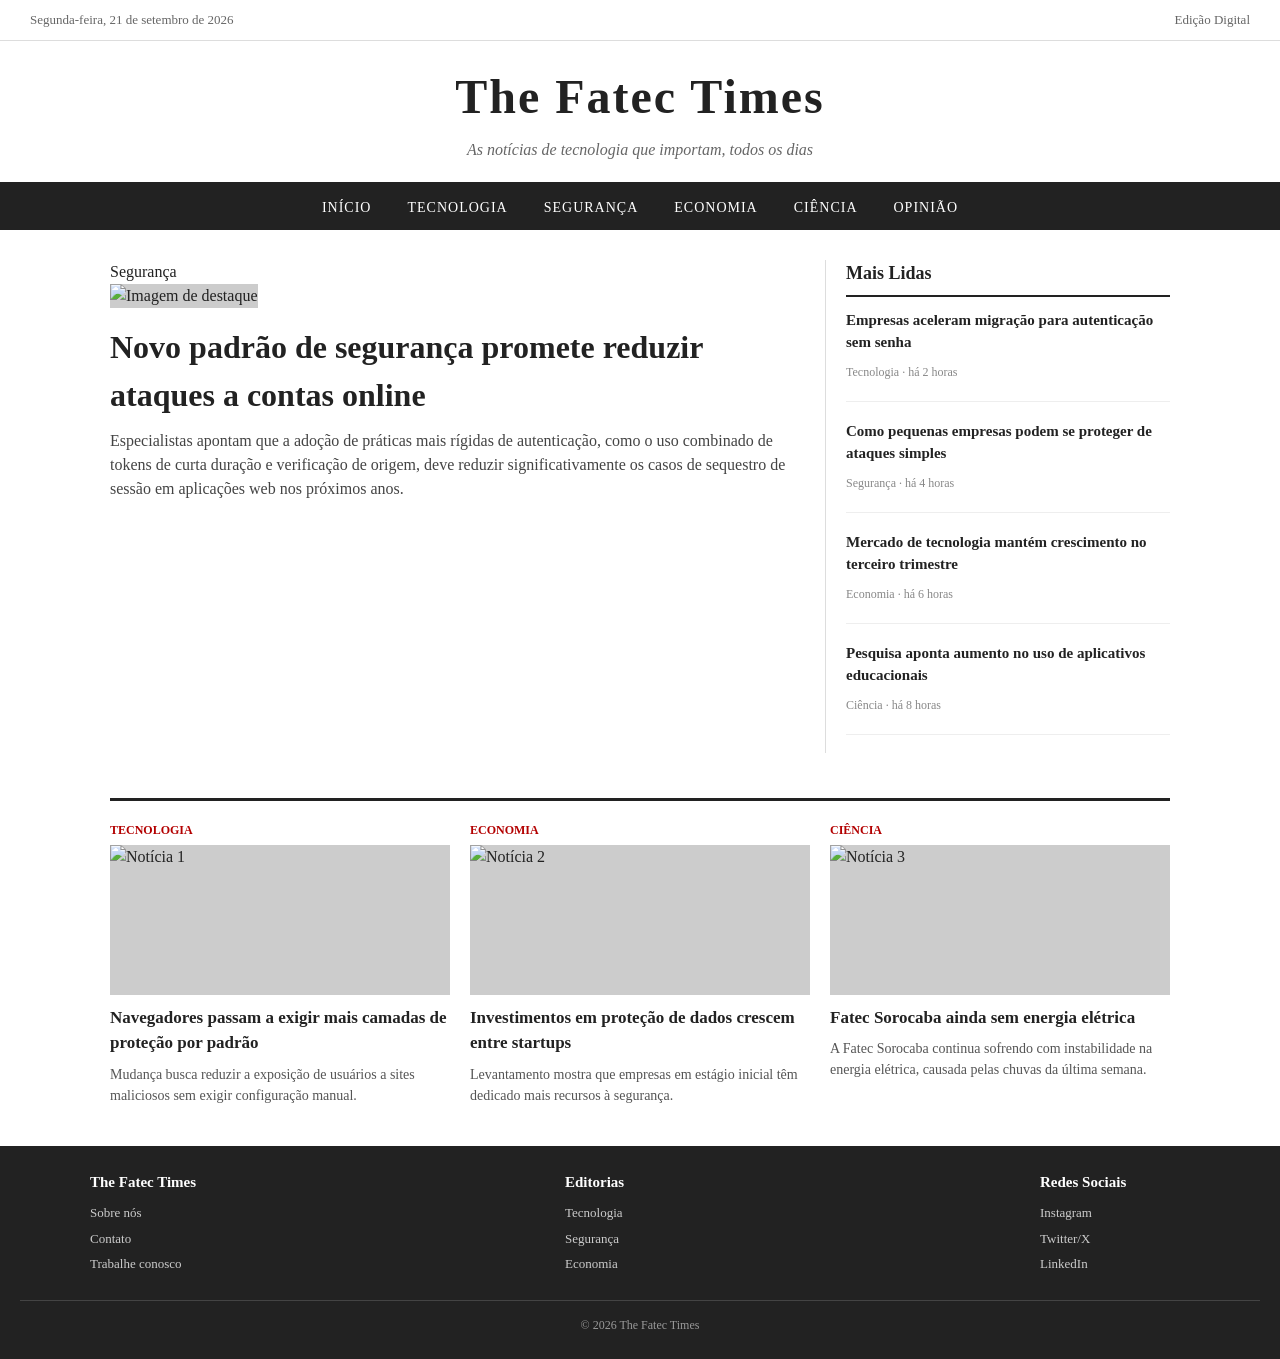
==== Atividade4/noticias.html @ c621a5d2 "Add files via upload" ====
<!DOCTYPE html>
<html lang="pt-br">

<head>
  <meta charset="UTF-8">
  <title>The Fatec Times - Site de Notícias</title>
  <link rel="stylesheet" href="noticias-style.css">
</head>

<body>


  <div class="topo">
    <span>Segunda-feira, 21 de setembro de 2026</span>
    <span>Edição Digital</span>
  </div>


  <header>
    <h1>The Fatec Times</h1>
    <p>As notícias de tecnologia que importam, todos os dias</p>
  </header>


  <nav>
    <ul>
      <li><a href="#">Início</a></li>
      <li><a href="#">Tecnologia</a></li>
      <li><a href="#">Segurança</a></li>
      <li><a href="#">Economia</a></li>
      <li><a href="#">Ciência</a></li>
      <li><a href="#">Opinião</a></li>
    </ul>
  </nav>


  <main>


    <section class="destaque">
      <div class="categoria">Segurança</div>
      <img src="./cybersegurança.jpg" alt="Imagem de destaque">
      <h2>Novo padrão de segurança promete reduzir ataques a contas online</h2>
      <p>
        Especialistas apontam que a adoção de práticas mais rígidas de autenticação, como o uso
        combinado de tokens de curta duração e verificação de origem, deve reduzir significativamente
        os casos de sequestro de sessão em aplicações web nos próximos anos.
      </p>
    </section>


    <aside>
      <h3>Mais Lidas</h3>

      <div class="noticia-lateral">
        <h4>Empresas aceleram migração para autenticação sem senha</h4>
        <span>Tecnologia · há 2 horas</span>
      </div>

      <div class="noticia-lateral">
        <h4>Como pequenas empresas podem se proteger de ataques simples</h4>
        <span>Segurança · há 4 horas</span>
      </div>

      <div class="noticia-lateral">
        <h4>Mercado de tecnologia mantém crescimento no terceiro trimestre</h4>
        <span>Economia · há 6 horas</span>
      </div>

      <div class="noticia-lateral">
        <h4>Pesquisa aponta aumento no uso de aplicativos educacionais</h4>
        <span>Ciência · há 8 horas</span>
      </div>
    </aside>


    <section class="grade-noticias">

      <div class="card">
        <div class="categoria">Tecnologia</div>
        <img src="./Autenticacao.webp" alt="Notícia 1">
        <h4>Navegadores passam a exigir mais camadas de proteção por padrão</h4>
        <p>Mudança busca reduzir a exposição de usuários a sites maliciosos sem exigir configuração manual.</p>
      </div>

      <div class="card">
        <div class="categoria">Economia</div>
        <img src="./Bolsa.jpg" alt="Notícia 2">
        <h4>Investimentos em proteção de dados crescem entre startups</h4>
        <p>Levantamento mostra que empresas em estágio inicial têm dedicado mais recursos à segurança.</p>
      </div>

      <div class="card">
        <div class="categoria">Ciência</div>
        <img src="./FatecChuva.png" alt="Notícia 3">
        <h4>Fatec Sorocaba ainda sem energia elétrica
        </h4>
        <p>A Fatec Sorocaba continua sofrendo com instabilidade na energia elétrica, causada pelas chuvas da última
          semana.</p>
      </div>

    </section>

  </main>


  <footer>
    <div class="rodape-conteudo">
      <div>
        <h5>The Fatec Times
        </h5>
        <ul>
          <li>Sobre nós</li>
          <li>Contato</li>
          <li>Trabalhe conosco</li>
        </ul>
      </div>

      <div>
        <h5>Editorias</h5>
        <ul>
          <li>Tecnologia</li>
          <li>Segurança</li>
          <li>Economia</li>
        </ul>
      </div>

      <div>
        <h5>Redes Sociais</h5>
        <ul>
          <li>Instagram</li>
          <li>Twitter/X</li>
          <li>LinkedIn</li>
        </ul>
      </div>
    </div>

    <p class="copyright">© 2026 The Fatec Times </p>
  </footer>

</body>

</html>
---- Atividade4/noticias-style.css ----
/* ===== RESET BÁSICO ===== */
* {
  margin: 0;
  padding: 0;
  box-sizing: border-box;
}

body {
  font-family: Georgia, "Times New Roman", serif;
  background-color: #ffffff;
  color: #222222;
  line-height: 1.5;
}

a {
  color: inherit;
  text-decoration: none;
}

/* ===== TOPO (data + logo) ===== */
.topo {
  display: flex;
  justify-content: space-between;
  align-items: center;
  padding: 10px 30px;
  border-bottom: 1px solid #dddddd;
  font-size: 13px;
  color: #666666;
}

/* ===== CABEÇALHO PRINCIPAL ===== */
header {
  text-align: center;
  padding: 20px 10px;
  border-bottom: 3px solid #222222;
}

header h1 {
  font-size: 48px;
  font-family: "Times New Roman", serif;
  letter-spacing: 2px;
}

header p {
  font-style: italic;
  color: #666666;
  margin-top: 5px;
}

/* ===== MENU (FLEXBOX) ===== */
nav {
  background-color: #222222;
}

nav ul {
  list-style: none;
  display: flex;
  justify-content: center;
  flex-wrap: wrap;
}

nav ul li a {
  display: block;
  color: white;
  padding: 12px 18px;
  font-size: 14px;
  text-transform: uppercase;
  letter-spacing: 1px;
}

nav ul li a:hover {
  background-color: #444444;
}

/* ===== CONTEÚDO PRINCIPAL (GRID) ===== */
main {
  max-width: 1100px;
  margin: 30px auto;
  padding: 0 20px;
  display: grid;
  grid-template-columns: 2fr 1fr;
  gap: 25px;
}

/* Notícia de destaque */
.destaque {
  grid-column: 1 / 2;
}

.destaque img {
  width: 100%;
  height: 320px;
  object-fit: cover;
  background-color: #cccccc;
}

.destaque h2 {
  font-size: 32px;
  margin: 15px 0 10px;
}

.destaque p {
  color: #444444;
}

/* Barra lateral */
aside {
  grid-column: 2 / 3;
  border-left: 1px solid #dddddd;
  padding-left: 20px;
}

aside h3 {
  font-size: 18px;
  border-bottom: 2px solid #222222;
  padding-bottom: 8px;
  margin-bottom: 12px;
}

aside .noticia-lateral {
  margin-bottom: 18px;
  padding-bottom: 18px;
  border-bottom: 1px solid #eeeeee;
}

aside .noticia-lateral h4 {
  font-size: 15px;
  margin-bottom: 5px;
}

aside .noticia-lateral span {
  font-size: 12px;
  color: #888888;
}

/* ===== GRADE DE NOTÍCIAS (GRID) ===== */
.grade-noticias {
  grid-column: 1 / 3;
  display: grid;
  grid-template-columns: repeat(3, 1fr);
  gap: 20px;
  margin-top: 20px;
  border-top: 3px solid #222222;
  padding-top: 20px;
}

.card {
  display: flex;
  flex-direction: column;
}

.card .categoria {
  font-size: 12px;
  color: #b30000;
  font-weight: bold;
  text-transform: uppercase;
  margin-bottom: 6px;
}

.card img {
  width: 100%;
  height: 150px;
  object-fit: cover;
  background-color: #cccccc;
  margin-bottom: 10px;
}

.card h4 {
  font-size: 17px;
  margin-bottom: 8px;
}

.card p {
  font-size: 14px;
  color: #555555;
}

/* ===== RODAPÉ (FLEXBOX) ===== */
footer {
  background-color: #222222;
  color: white;
  margin-top: 40px;
  padding: 25px 20px;
}

.rodape-conteudo {
  max-width: 1100px;
  margin: 0 auto;
  display: flex;
  justify-content: space-between;
  flex-wrap: wrap;
  gap: 15px;
}

.rodape-conteudo div {
  min-width: 150px;
}

.rodape-conteudo h5 {
  margin-bottom: 10px;
  font-size: 15px;
}

.rodape-conteudo ul {
  list-style: none;
  font-size: 13px;
}

.rodape-conteudo ul li {
  margin-bottom: 6px;
  color: #cccccc;
}

.copyright {
  text-align: center;
  font-size: 12px;
  color: #999999;
  margin-top: 20px;
  border-top: 1px solid #444444;
  padding-top: 15px;
}

/* ===== RESPONSIVO SIMPLES ===== */
@media (max-width: 700px) {
  main {
    grid-template-columns: 1fr;
  }

  aside {
    grid-column: 1;
    border-left: none;
    padding-left: 0;
    border-top: 1px solid #dddddd;
    padding-top: 15px;
  }

  .grade-noticias {
    grid-column: 1;
    grid-template-columns: 1fr;
  }
}
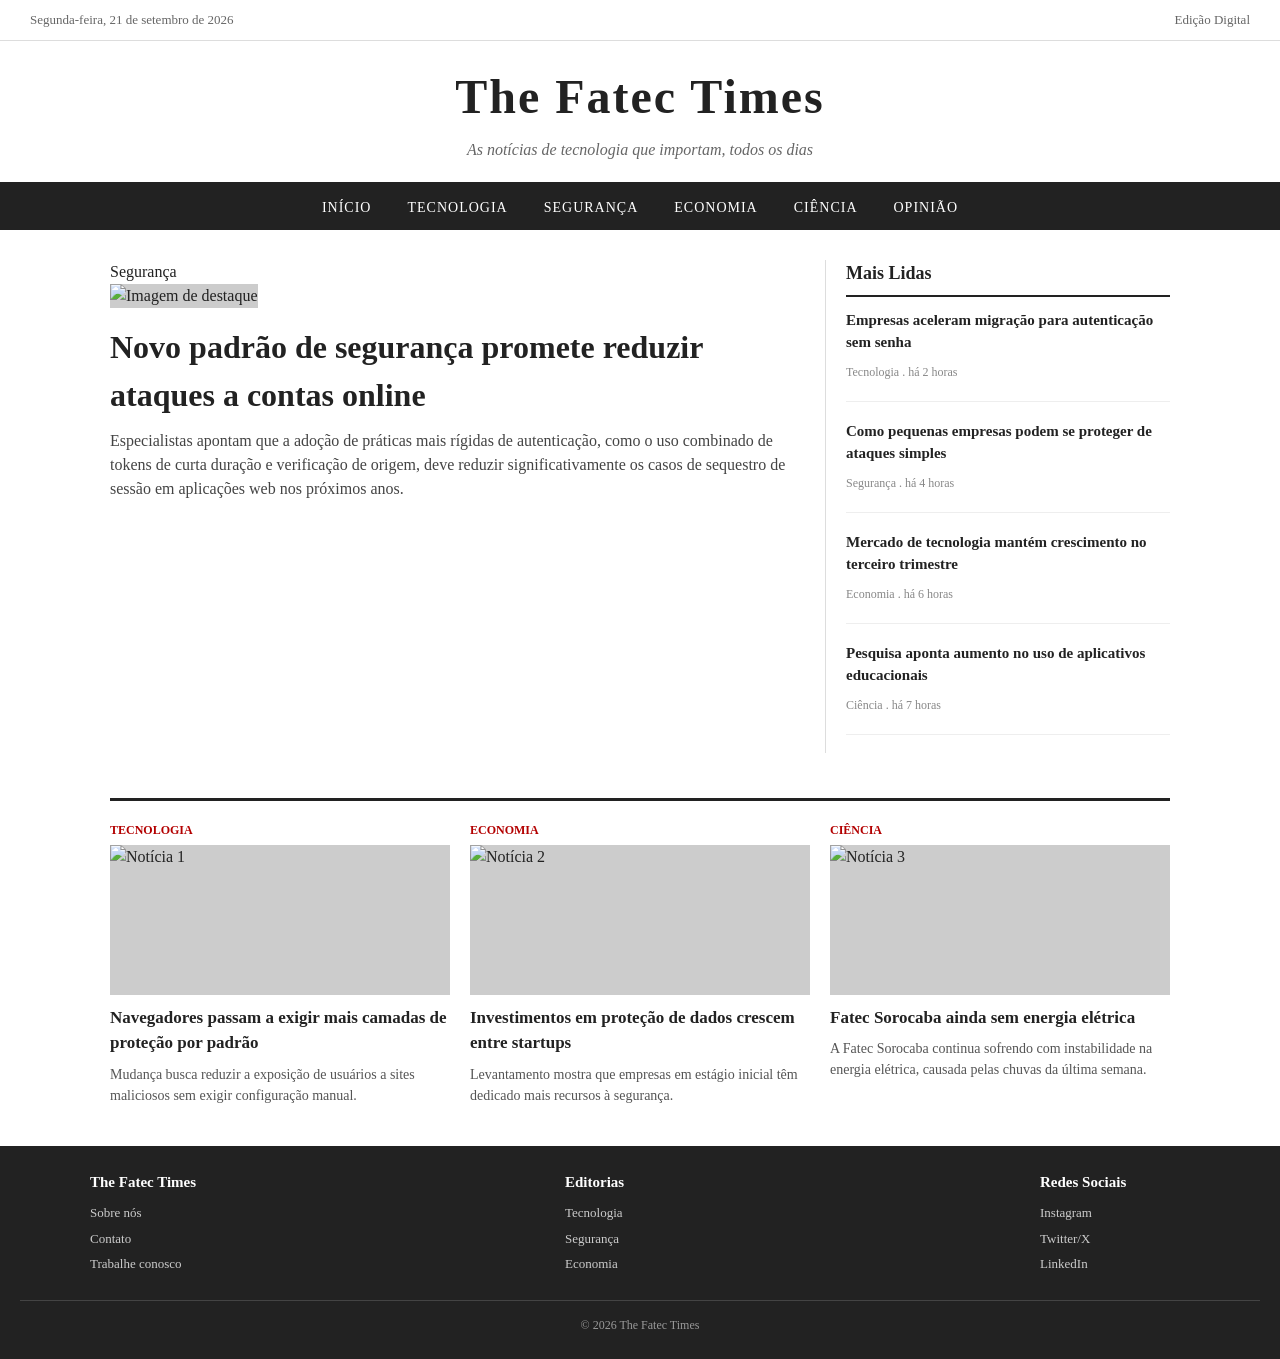
==== commit 80cc524f: "Add files via upload" ====
--- a/Atividade4/noticias.html
+++ b/Atividade4/noticias.html
@@ -54,22 +54,22 @@
 
       <div class="noticia-lateral">
         <h4>Empresas aceleram migração para autenticação sem senha</h4>
-        <span>Tecnologia · há 2 horas</span>
+        <span>Tecnologia . há 2 horas</span>
       </div>
 
       <div class="noticia-lateral">
         <h4>Como pequenas empresas podem se proteger de ataques simples</h4>
-        <span>Segurança · há 4 horas</span>
+        <span>Segurança . há 4 horas</span>
       </div>
 
       <div class="noticia-lateral">
         <h4>Mercado de tecnologia mantém crescimento no terceiro trimestre</h4>
-        <span>Economia · há 6 horas</span>
+        <span>Economia . há 6 horas</span>
       </div>
 
       <div class="noticia-lateral">
         <h4>Pesquisa aponta aumento no uso de aplicativos educacionais</h4>
-        <span>Ciência · há 8 horas</span>
+        <span>Ciência . há 7 horas</span>
       </div>
     </aside>
 
--- a/Atividade4/noticias-style.css
+++ b/Atividade4/noticias-style.css
@@ -1,4 +1,4 @@
-/* ===== RESET BÁSICO ===== */
+
 * {
   margin: 0;
   padding: 0;
@@ -17,7 +17,6 @@
   text-decoration: none;
 }
 
-/* ===== TOPO (data + logo) ===== */
 .topo {
   display: flex;
   justify-content: space-between;
@@ -28,7 +27,6 @@
   color: #666666;
 }
 
-/* ===== CABEÇALHO PRINCIPAL ===== */
 header {
   text-align: center;
   padding: 20px 10px;
@@ -47,7 +45,6 @@
   margin-top: 5px;
 }
 
-/* ===== MENU (FLEXBOX) ===== */
 nav {
   background-color: #222222;
 }
@@ -72,7 +69,6 @@
   background-color: #444444;
 }
 
-/* ===== CONTEÚDO PRINCIPAL (GRID) ===== */
 main {
   max-width: 1100px;
   margin: 30px auto;
@@ -82,7 +78,6 @@
   gap: 25px;
 }
 
-/* Notícia de destaque */
 .destaque {
   grid-column: 1 / 2;
 }
@@ -103,7 +98,6 @@
   color: #444444;
 }
 
-/* Barra lateral */
 aside {
   grid-column: 2 / 3;
   border-left: 1px solid #dddddd;
@@ -133,7 +127,6 @@
   color: #888888;
 }
 
-/* ===== GRADE DE NOTÍCIAS (GRID) ===== */
 .grade-noticias {
   grid-column: 1 / 3;
   display: grid;
@@ -175,7 +168,6 @@
   color: #555555;
 }
 
-/* ===== RODAPÉ (FLEXBOX) ===== */
 footer {
   background-color: #222222;
   color: white;
@@ -220,7 +212,6 @@
   padding-top: 15px;
 }
 
-/* ===== RESPONSIVO SIMPLES ===== */
 @media (max-width: 700px) {
   main {
     grid-template-columns: 1fr;
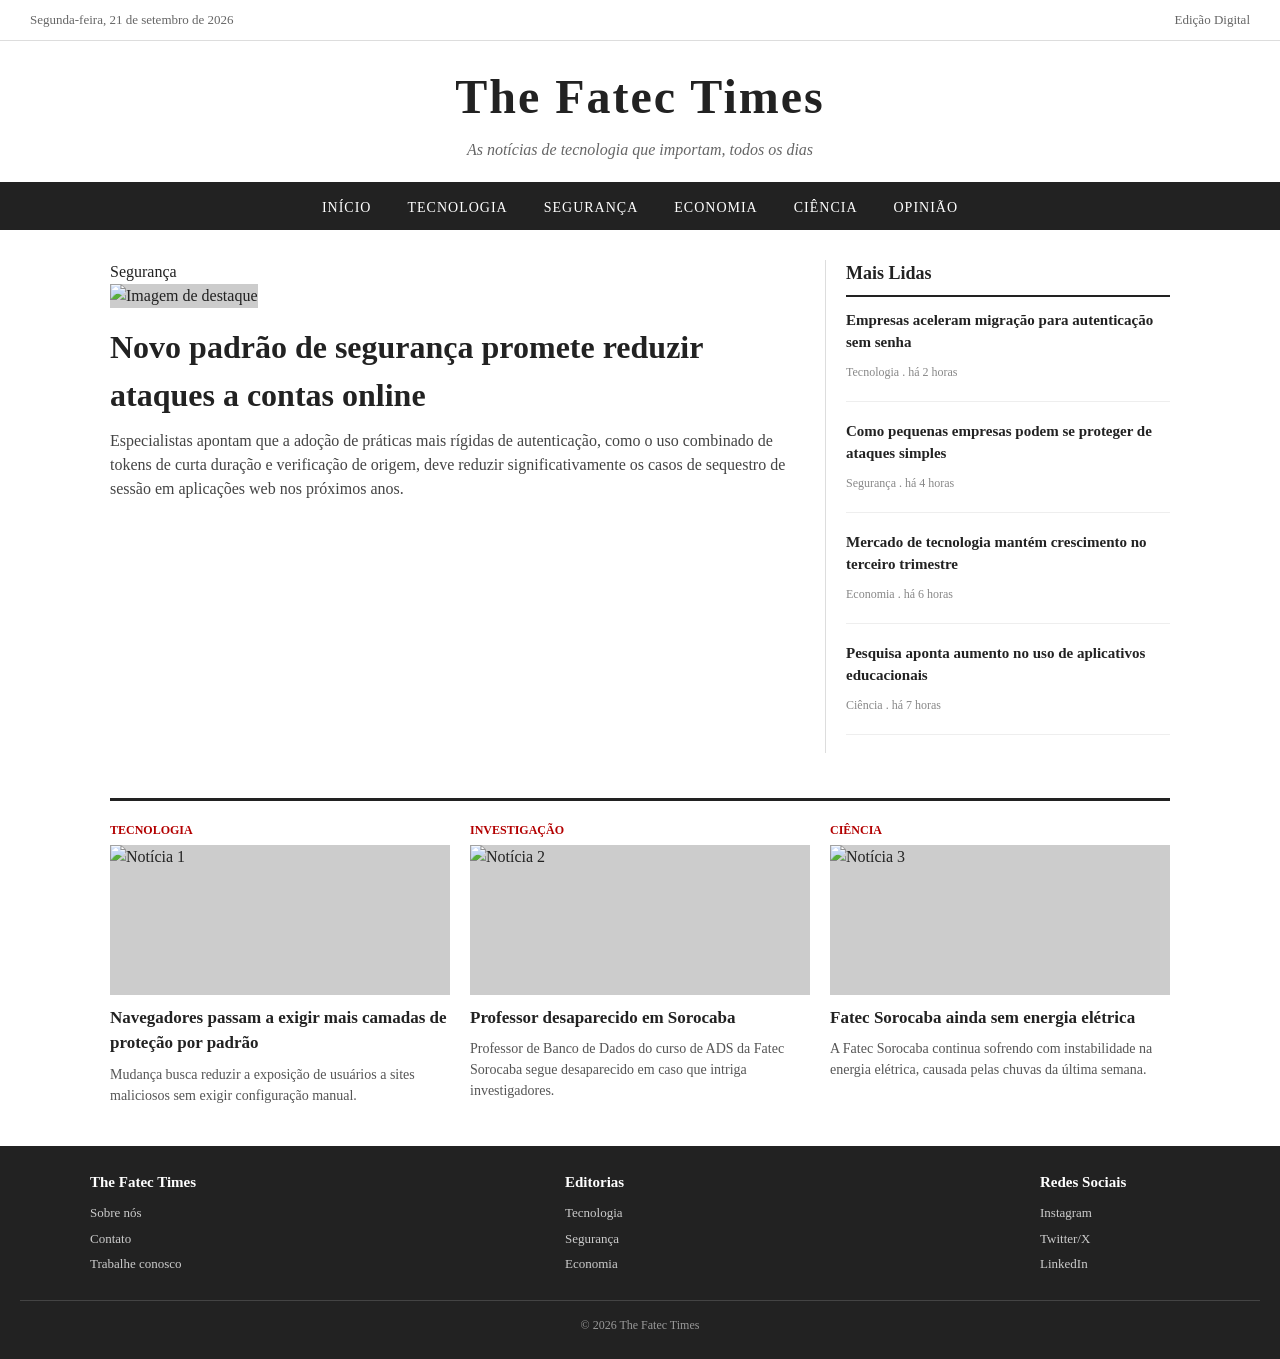
==== commit 97d87a5f: "Add files via upload" ====
--- a/Atividade4/noticias.html
+++ b/Atividade4/noticias.html
@@ -84,10 +84,10 @@
       </div>
 
       <div class="card">
-        <div class="categoria">Economia</div>
-        <img src="./Bolsa.jpg" alt="Notícia 2">
-        <h4>Investimentos em proteção de dados crescem entre startups</h4>
-        <p>Levantamento mostra que empresas em estágio inicial têm dedicado mais recursos à segurança.</p>
+        <div class="categoria">Investigação</div>
+        <img src="./Desaparecido.jpeg" alt="Notícia 2">
+        <h4>Professor desaparecido em Sorocaba </h4>
+        <p>Professor de Banco de Dados do curso de ADS da Fatec Sorocaba segue desaparecido em caso que intriga investigadores.</p>
       </div>
 
       <div class="card">
